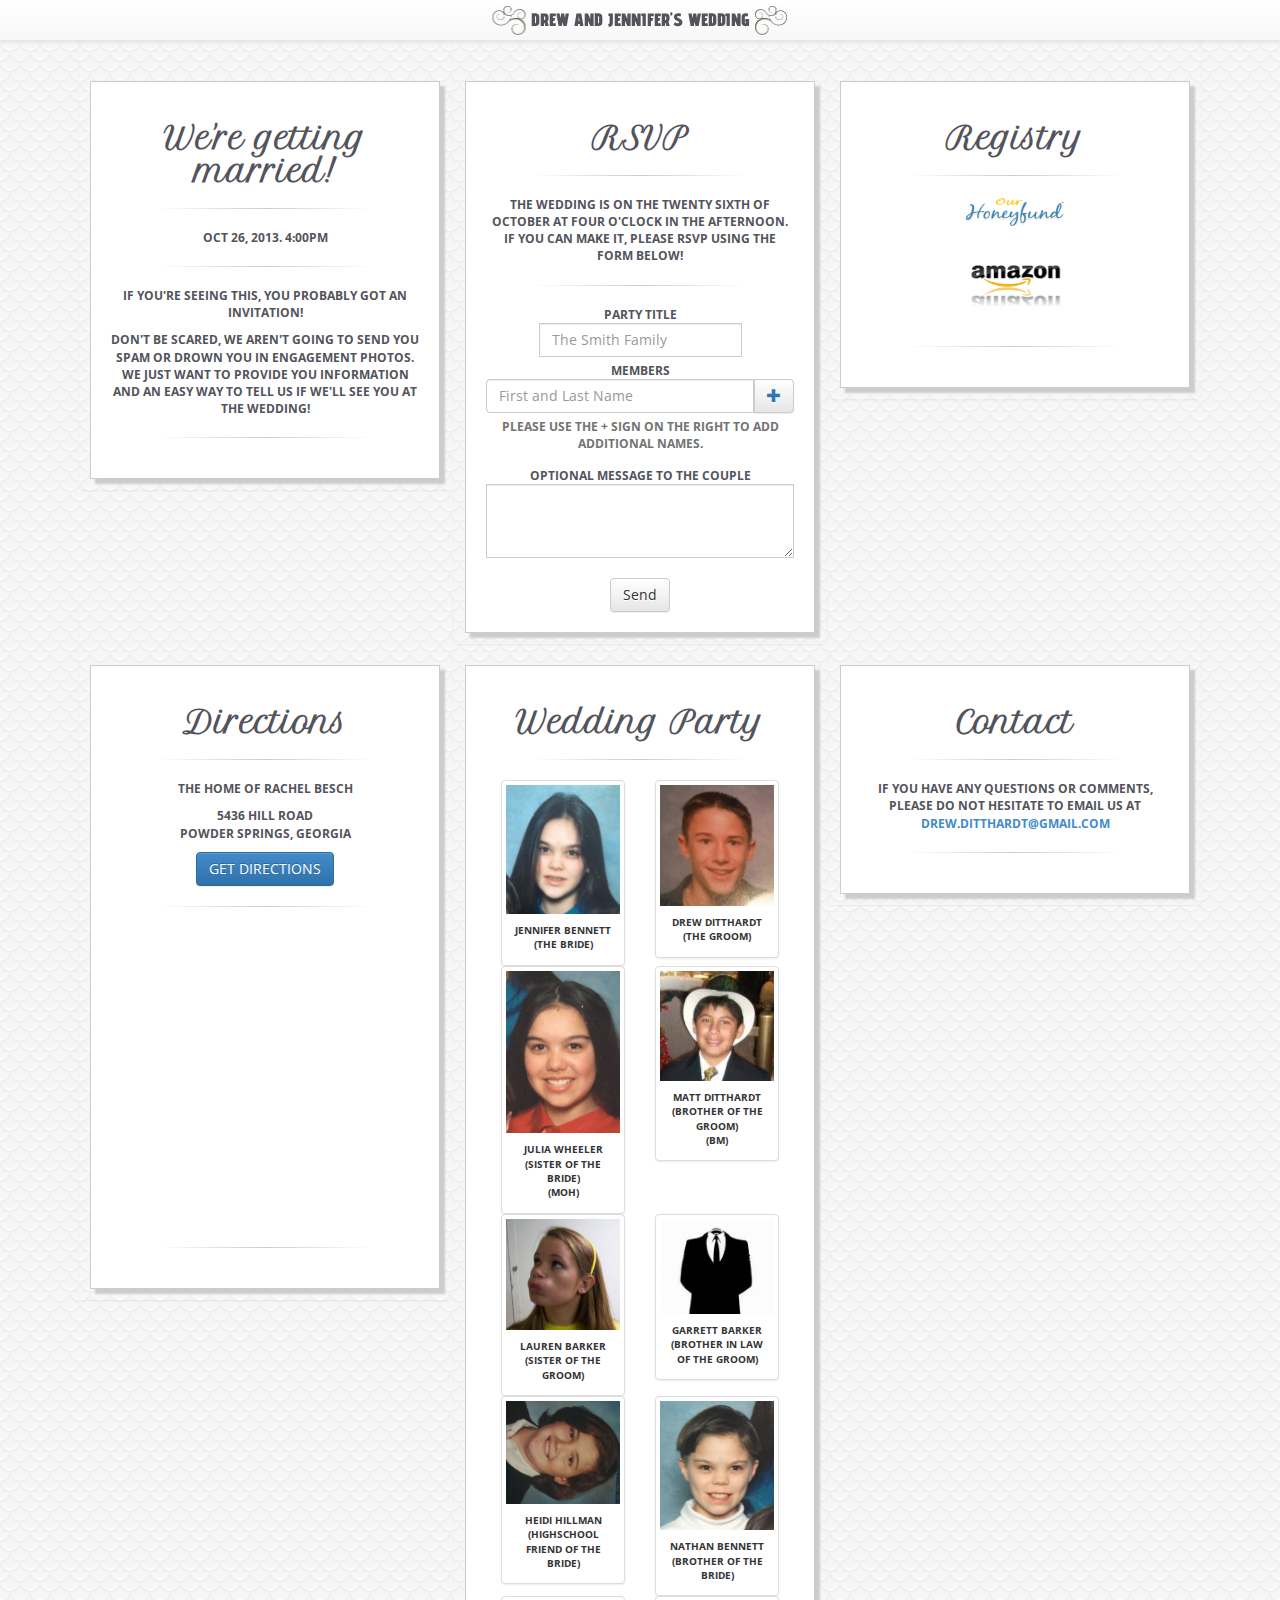
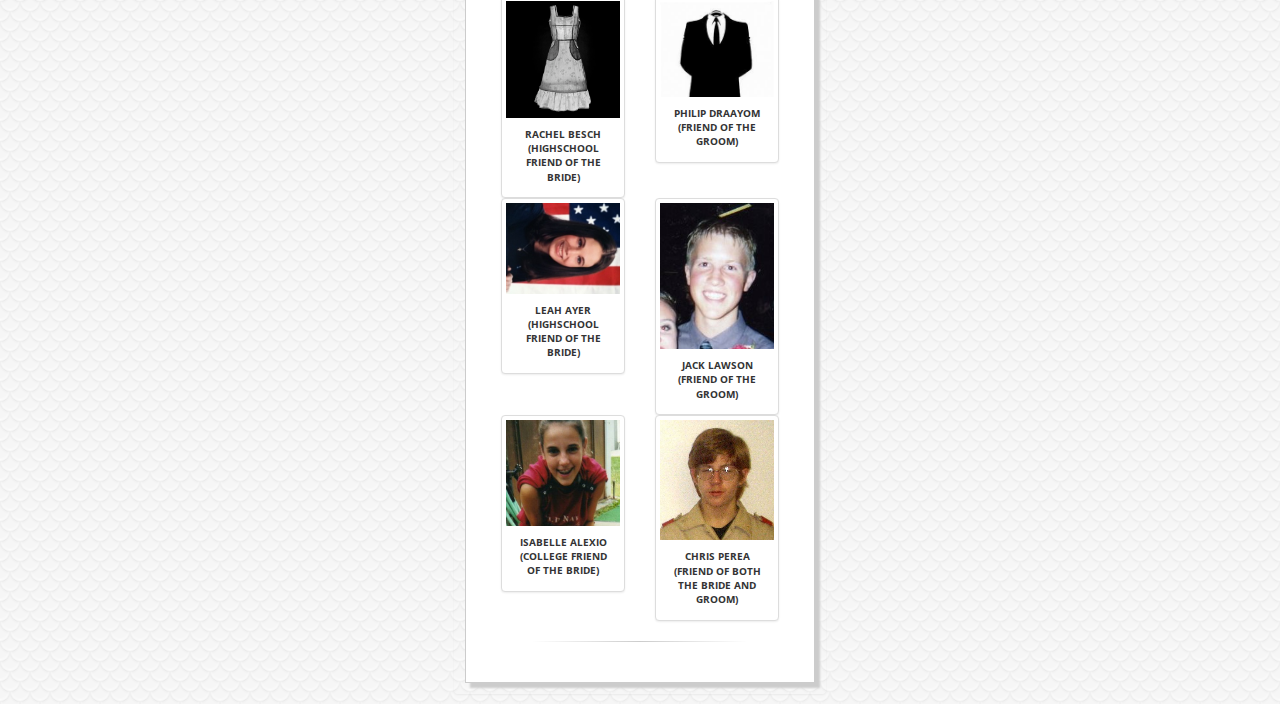
==== index.html @ aac6166d "added optional message and party title to main page" ====
<!DOCTYPE html>
<!--[if lt IE 7]>      <html class="no-js lt-ie9 lt-ie8 lt-ie7"> <![endif]-->
<!--[if IE 7]>         <html class="no-js lt-ie9 lt-ie8"> <![endif]-->
<!--[if IE 8]>         <html class="no-js lt-ie9"> <![endif]-->
<!--[if gt IE 8]><!--> <html class="no-js"> <!--<![endif]-->
  <head>
    <meta charset="utf-8">
    <meta http-equiv="X-UA-Compatible" content="IE=edge,chrome=1">
    <title>Drew and Jennifer's Wedding</title>
    <meta name="description" content="">
    <meta name="viewport" content="width=device-width">

    <link rel="stylesheet" href="css/bootstrap.min.css">
    <style>
      body {
        padding-top: 50px;
        padding-bottom: 20px;
      }
    </style>

    <link rel="stylesheet" href="css/bootstrap-theme.min.css">
    <link rel="stylesheet" href="css/main.css">
    <link href='http://fonts.googleapis.com/css?family=Petit+Formal+Script|Advent+Pro|Open+Sans:600' rel='stylesheet' type='text/css'>

    <script src="js/vendor/modernizr-2.6.2-respond-1.1.0.min.js"></script>
  </head>

  <body>
    <!--[if lt IE 7]>
    <p class="chromeframe">You are using an <strong>outdated</strong> browser. Please <a href="http://browsehappy.com/">upgrade your browser</a> or <a href="http://www.google.com/chromeframe/?redirect=true">activate Google Chrome Frame</a> to improve your experience.</p>
    <![endif]-->
    <nav class="navbar navbar-default navbar-fixed-top" role="navigation">
      <button type="button" data-toggle="collapse" data-target=".navbar-responsive-collapse" class="navbar-toggle collapsed">
        <span class="icon-bar"></span>
        <span class="icon-bar"></span>
        <span class="icon-bar"></span>
      </button>
      <a id="brand" class="navbar-brand" href="index.html"><img class="image-wrap mirror" src="img/flourish.png">&nbsp;Drew and Jennifer's Wedding&nbsp;<img class="image-wrap" src="img/flourish.png"></a>
      <div class="navbar-responsive-collapse collapse nav-collapse">
        <ul class="nav navbar-nav">
          <li><a href="#top">Top</a></li>
          <li><a href="#rsvp">RSVP</a></li>
          <li><a href="#registry">Registry</a></li>
          <li><a href="#directions">Directions</a></li>
          <li><a href="#party">Wedding Party</a></li>
          <li><a href="#contact">Contact</a></li>
        </ul>
      </div>
    </nav>


    <div class="container">

      <div id="top" class="panel">
        <article>
          <header><h2>We're getting married!</h2></header>
          <hr />
          OCT 26, 2013. 4:00pm
          <hr />
          <p>If you're seeing this, you probably got an invitation!</p>
          <p>
          Don't be scared, we aren't going to send you spam or drown you in engagement photos.
          We just want to provide you information and an easy way to tell us if we'll see you at the wedding!
          </p>
          <hr />
        </article>
      </div>

      <div id="rsvp" class="panel">
        <article>
          <header><h2>RSVP</h2></header>
          <hr />
          <p>The wedding is on the twenty sixth of October at four o'clock in the afternoon. If you can make it, please RSVP using the form below!</p>
          <hr />
          <div class="container">
            <div id="rsvp-success" class="alert alert-success hidden">
              That's it! You're RSVPed! We'll see you at the wedding!
            </div>
            <div id="rsvp-failure" class="alert alert-danger hidden">
              Oh no! Something went wrong and we did not get your RSVP. Please try again a bit later.
            </div>
          </div>

          <form id="rsvp-form" role="form">
            <div class="form-group form-group-inline">
              <label>Party Title
                <div class="input-group">
                  <input type="text" class="form-control" name="title" placeholder="The Smith Family">
                </div>
              </label>
              <label>Members
                <div class="input-group">
                  <input type="text" class="form-control" name="party[]" placeholder="First and Last Name">
                  <span class="input-group-btn">
                    <button type="button" class="btn btn-default btn-party-add">
                      <i class="glyphicon glyphicon-plus"></i>
                    </button>
                  </span>
                </div>
                <p class="help-block">Please use the + sign on the right to add additional names.</p>
              </label>
              <label>
                Optional Message to the Couple
                <div class="input-group">
                  <textarea class="form-control" name="message" cols=100 rows=3 placeholder="Message">
                  </textarea>
                </div>
              </label>
            </div>
            <button type="button" id="rsvp-send" class="btn btn-default">Send</button>
          </form>
        </article>
      </div>

      <div id="registry" class="panel">
        <article>
          <header><h2>Registry</h2></header>
          <hr />
          <p><a href="http://honeyfund.com/drewandjenben" target="_blank"><img class="honeyfund-logo" src="img/honeyfund_logo.png"></a></p>
          <p><a href="http://www.amazon.com/gp/registry/wedding/VS6V68UQGFDQ" target="_blank"><img class="amazon-logo" src="img/amazon_logo.png"></a></p>
          <hr />
        </article>
      </div>

      <div id="directions" class="panel directions">
        <article>
          <header><h2>Directions</h2></header>
          <hr />
          <p>The home of Rachel Besch</p>
          <p>
          5436 Hill Road<br />
          Powder Springs, Georgia
          </p>
          <p>
          <a class="btn btn-primary" href="https://maps.google.com/maps?saddr=current+location&daddr=5436%20Hill%20Road,%20Powder%20Springs,%20GA" target="_blank">
            Get Directions
          </a>
          </p>
          <hr />
          <div id="map"></div>
          <hr />
        </article>
      </div>

      <div id="party" class="panel">
        <article>
          <header><h2>Wedding Party</h2></header>
          <hr />
          <div class="container">
            <div class="row">
              <div class="col-sm-12 col-md-6">
                <div class="thumbnail">
                  <img src="img/people/Jennifer Bennett.jpg" alt="The Bride">
                  <div class="caption">
                    Jennifer Bennett<br>
                    (The Bride)
                  </div>
                </div>
              </div>
              <div class="col-sm-12 col-md-6">
                <div class="thumbnail">
                  <img src="img/people/Drew Ditthardt.jpg" alt="The Groom">
                  <div class="caption">
                    Drew Ditthardt<br>
                    (The groom)
                  </div>
                </div>
              </div>
            </div>
            <div class="row">
              <div class="col-sm-12 col-md-6">
                <div class="thumbnail">
                  <img src="img/people/Julia Wheeler.jpg" alt="Matron of Honor">
                  <div class="caption">
                    Julia Wheeler<br>
                    (Sister of the bride)<br>
                    (MOH)
                  </div>
                </div>
              </div>
              <div class="col-sm-12 col-md-6">
                <div class="thumbnail">
                  <img src="img/people/Matthew Ditthardt.jpg" alt="Best Man">
                  <div class="caption">
                    Matt Ditthardt<br>
                    (Brother of the groom)<br>
                    (BM)
                  </div>
                </div>
              </div>
            </div>
            <div class="row">
              <div class="col-sm-12 col-md-6">
                <div class="thumbnail">
                  <img src="img/people/Lauren Barker.jpg" alt="Sister of the Groom">
                  <div class="caption">
                    Lauren Barker
                    (Sister of the groom)
                  </div>
                </div>
              </div>
              <div class="col-sm-12 col-md-6">
                <div class="thumbnail">
                  <img src="img/people/Garrett Barker.jpg" alt="Brother in Law of the Groom">
                  <div class="caption">
                    Garrett Barker
                    (Brother in law of the groom)
                  </div>
                </div>
              </div>
            </div>
            <div class="row">
              <div class="col-sm-12 col-md-6">
                <div class="thumbnail">
                  <img src="img/people/Heidi Hillman.jpg" alt="Friend of the Bride">
                  <div class="caption">
                    Heidi Hillman
                    (Highschool friend of the bride)
                  </div>
                </div>
              </div>
              <div class="col-sm-12 col-md-6">
                <div class="thumbnail">
                  <img src="img/people/Nathan Bennett.jpg" alt="Brother of the Bride">
                  <div class="caption">
                    Nathan Bennett
                    (Brother of the bride)
                  </div>
                </div>
              </div>
            </div>
            <div class="row">
              <div class="col-sm-12 col-md-6">
                <div class="thumbnail">
                  <img src="img/people/Rachel Besch.jpg" alt="Friend of the Bride, Host">
                  <div class="caption">
                    Rachel Besch
                    (Highschool friend of the bride)
                  </div>
                </div>
              </div>
              <div class="col-sm-12 col-md-6">
                <div class="thumbnail">
                  <img src="img/people/Philip Draayom.jpg" alt="Friend of the Groom">
                  <div class="caption">
                    Philip Draayom
                    (Friend of the groom)
                  </div>
                </div>
              </div>
            </div>
            <div class="row">
              <div class="col-sm-12 col-md-6">
                <div class="thumbnail">
                  <img src="img/people/Leah Ayer.jpg" alt="Friend of the Bride">
                  <div class="caption">
                    Leah Ayer
                    (Highschool friend of the bride)
                  </div>
                </div>
              </div>
              <div class="col-sm-12 col-md-6">
                <div class="thumbnail">
                  <img src="img/people/Jack Lawson.jpg" alt="Friend and colleague of the Groom">
                  <div class="caption">
                    Jack Lawson
                    (Friend of the groom)
                  </div>
                </div>
              </div>
            </div>
            <div class="row">
              <div class="col-sm-12 col-md-6">
                <div class="thumbnail">
                  <img src="img/people/Isabelle Alexio.jpg" alt="Friend of the Bride">
                  <div class="caption">
                    Isabelle Alexio
                    (College friend of the bride)
                  </div>
                </div>
              </div>
              <div class="col-sm-12 col-md-6">
                <div class="thumbnail">
                  <img src="img/people/Christopher Perea.jpg" alt="Friend of both the Bride and Groom">
                  <div class="caption">
                    Chris Perea
                    (Friend of both the bride and groom)
                  </div>
                </div>
              </div>
            </div>
          </div>
          <hr />
        </article>
      </div>

      <div id="contact" class="panel tab-pane">
        <article>
          <header><h2>Contact</h2></header>
          <hr />
          <p>If you have any questions or comments, please do not hesitate to email us at <a href="mailto:drew.ditthardt@gmail.com">drew.ditthardt@gmail.com</a> </p>
          <hr />
        </article>
      </div>

    </div>

    <script src="js/vendor/jquery-1.10.1.min.js"></script>
    <script src="http://maps.google.com/maps/api/js?sensor=false&language=en"></script>
    <script src="js/vendor/gmap3.min.js"></script>
    <script src="js/vendor/bootstrap.min.js"></script>
    <script src="js/main.js"></script>
  </body>
</html>
---- css/main.css ----
body {
  background-image: url('../img/silver_scales.png');
  background-color: #FFFFFF;
  font-size: 12px;
  color: #53535c;
  text-transform: uppercase;
  font-family: 'Open Sans', sans-serif;
  font-weight: bold;
}

article {
  padding: 20px;
  margin: 10px;
  text-align: center;
  background-color: #FFFFFF;
  width: 350px;
  border: 1px solid #CCCCCC;
  box-shadow: 5px 5px 2px #CCCCCC;
}

article header h2 {
  text-transform: none;
  font-family: 'Petit Formal Script', cursive;
  font-weight: bolder;
}

.container {
  text-align: center;
}

@media (min-width: 600px) {
  .nav {
    display: none;
  }
}

.navbar-default .navbar-brand {
  color: #53535c;
  font-family: 'Advent Pro', sans-serif;
  font-weight: bolder;
  float: none;
  padding: 0px;
  line-height: 50px;
}

.navbar {
  min-width: 405px;
  min-height: 30px;
  text-align: center;
  padding: 0px;
  overflow: hidden;
}

nav ul {
  text-align: center;
  font-size: 14px;
}

nav ul li a {
  padding: 5px;
  padding-right: 15px;
  padding-left: 15px;
}

@media (min-width: 450px) {
 .navbar-default .navbar-brand {
    line-height: 40px;
  }
}

article hr {
  width: 70%;
  border: 0;
  height: 1px;
  background: -moz-linear-gradient(left center, transparent, black, transparent);
  background: -webkit-gradient(linear, left center, right center,
                color-stop(0, transparent),
                color-stop(0.5, #CCCCCC),
                color-stop(1, transparent)
              );
}

.panel {
  background-color: transparent;
  vertical-align: top;
  display: inline-block;
  margin-top: -40px;
  padding-top: 60px;
  margin-bottom: -10px;
}

.image-wrap {
  width: 32.5px;
  height: 30px;
}

.honeyfund-logo {
  width: 100px;
  height: 30px;
}

.amazon-logo {
  width: 150px;
  height: 90px;
}

.mirror {
  -moz-transform: scaleX(-1);
  -o-transform: scaleX(-1);
  -webkit-transform: scaleX(-1);
  transform: scaleX(-1);
  filter: FlipH;
  -ms-filter: "FlipH";
}

#map {
  width: 300px;
  height: 300px;
}

#party {
  font-size: 10px;
}

.btn-party-add {
  color: #3276b1;
}

.btn-party-remove {
  color: #b22222;
}
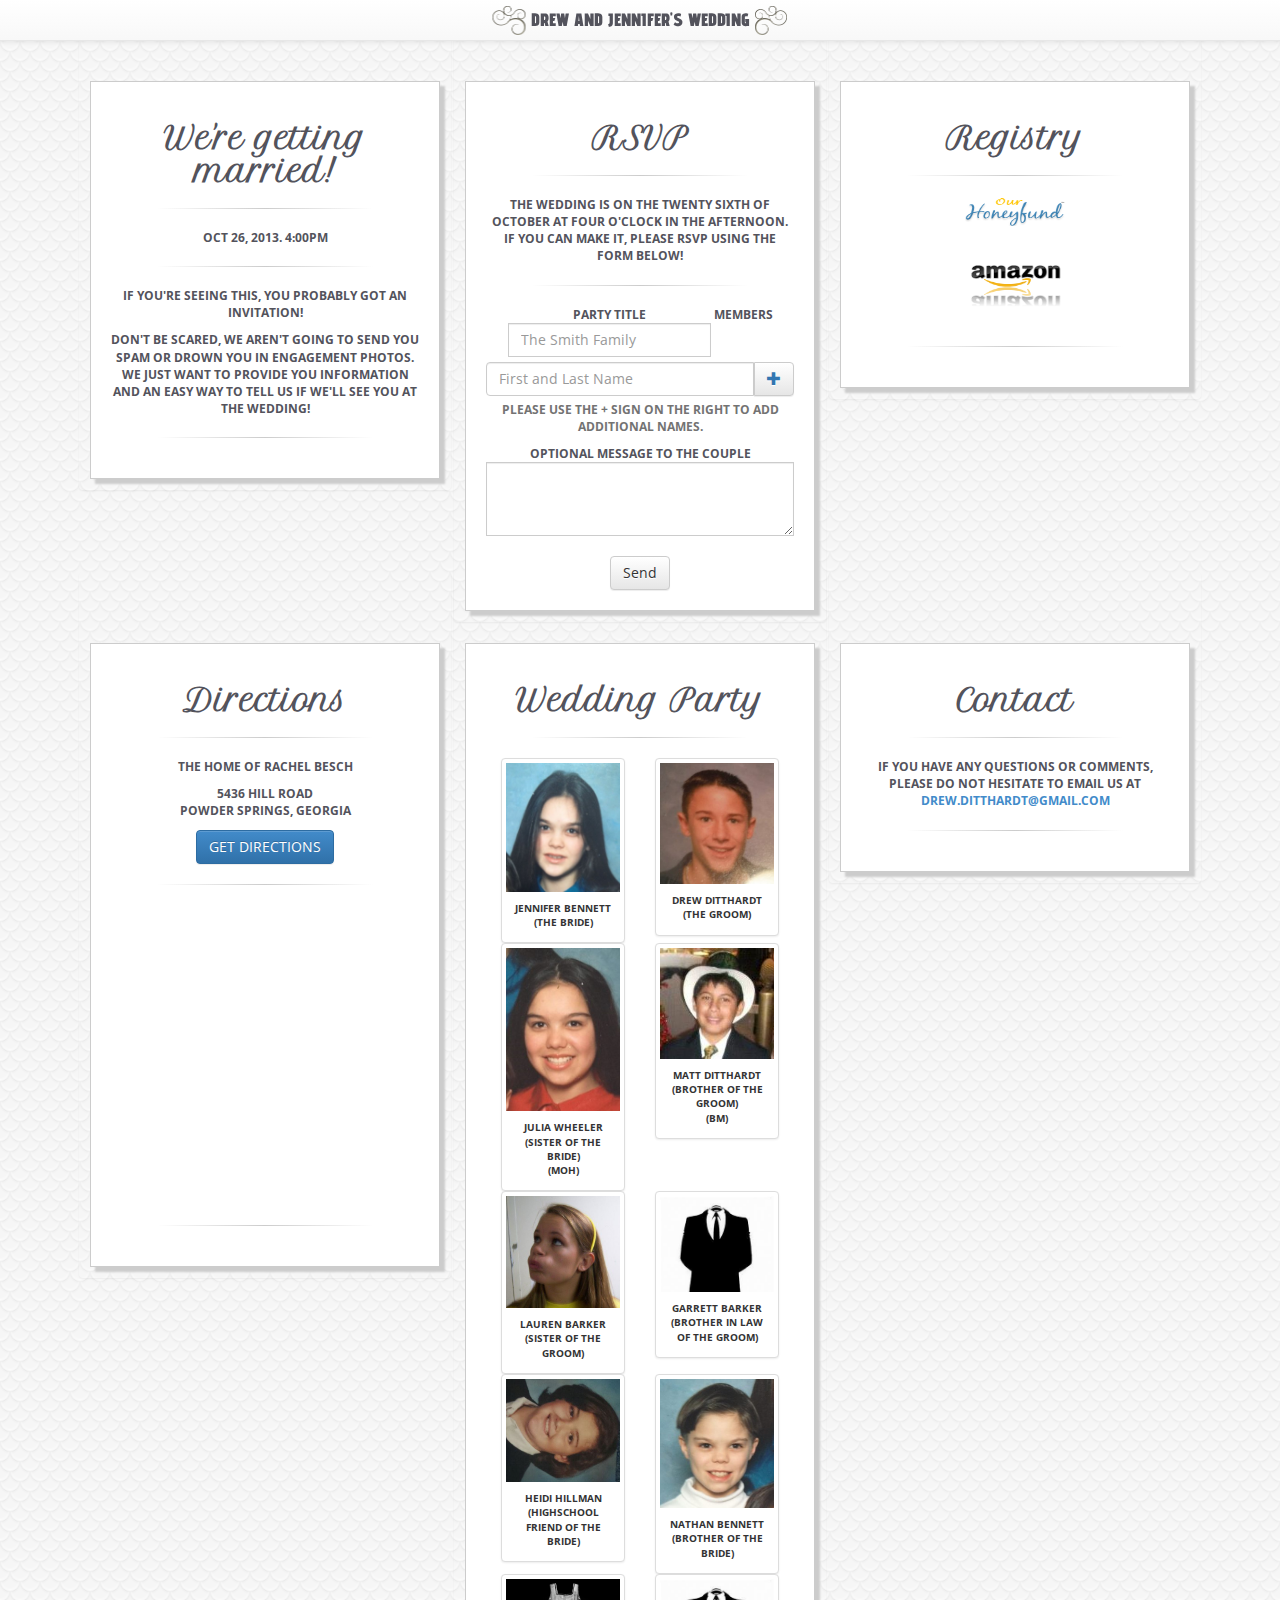
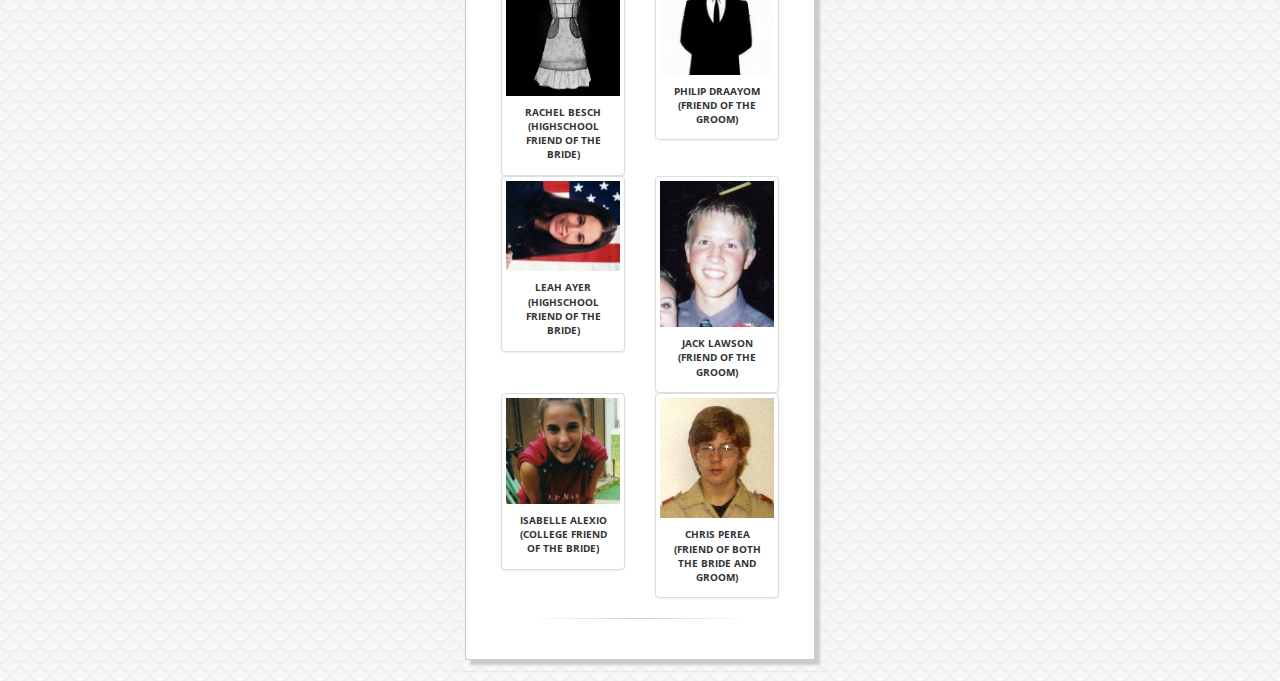
==== commit fc678db2: "fix bug" ====
--- a/index.html
+++ b/index.html
@@ -88,17 +88,16 @@
                   <input type="text" class="form-control" name="title" placeholder="The Smith Family">
                 </div>
               </label>
-              <label>Members
+              <label>Members</label>
                 <div class="input-group">
                   <input type="text" class="form-control" name="party[]" placeholder="First and Last Name">
                   <span class="input-group-btn">
-                    <button type="button" class="btn btn-default btn-party-add">
-                      <i class="glyphicon glyphicon-plus"></i>
-                    </button>
-                  </span>
-                </div>
-                <p class="help-block">Please use the + sign on the right to add additional names.</p>
-              </label>
+                  <button type="button" class="btn btn-default btn-party-add">
+                    <i class="glyphicon glyphicon-plus"></i>
+                  </button>
+                </span>
+              </div>
+              <p class="help-block">Please use the + sign on the right to add additional names.</p>
               <label>
                 Optional Message to the Couple
                 <div class="input-group">
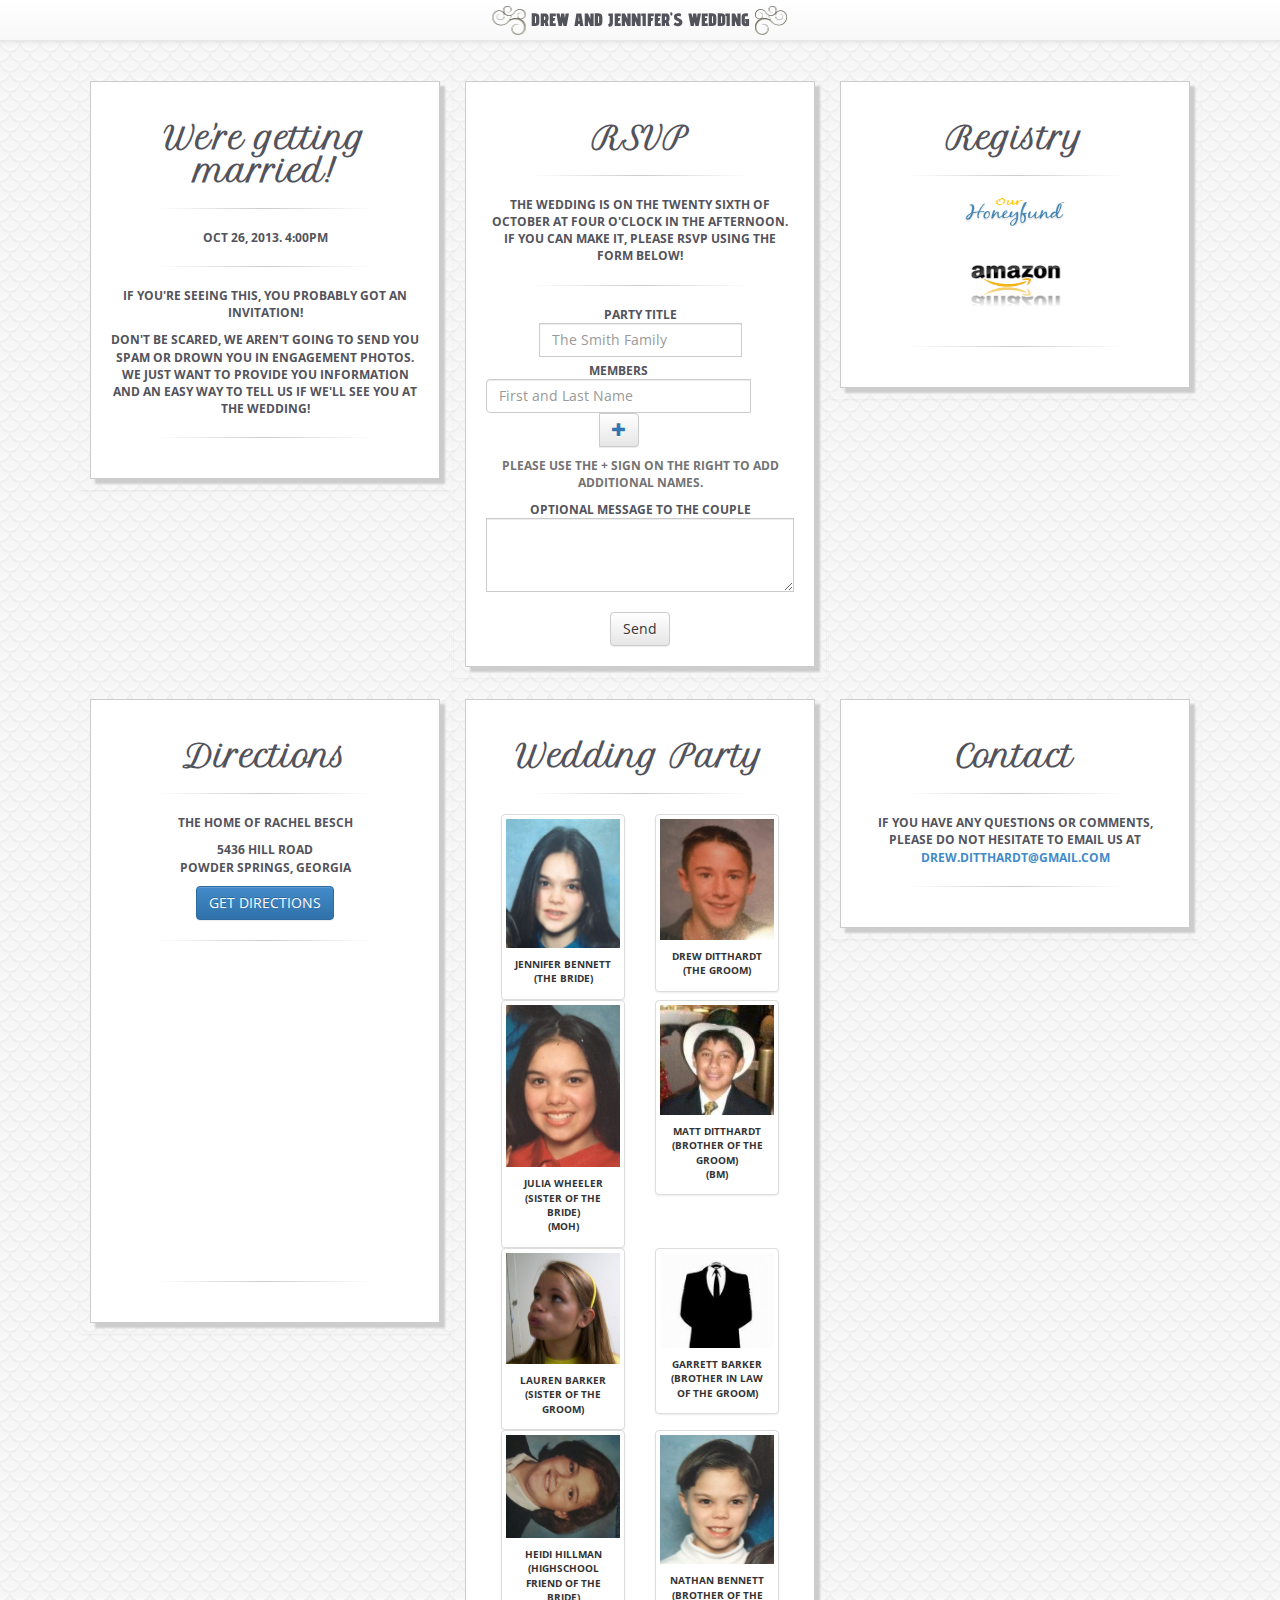
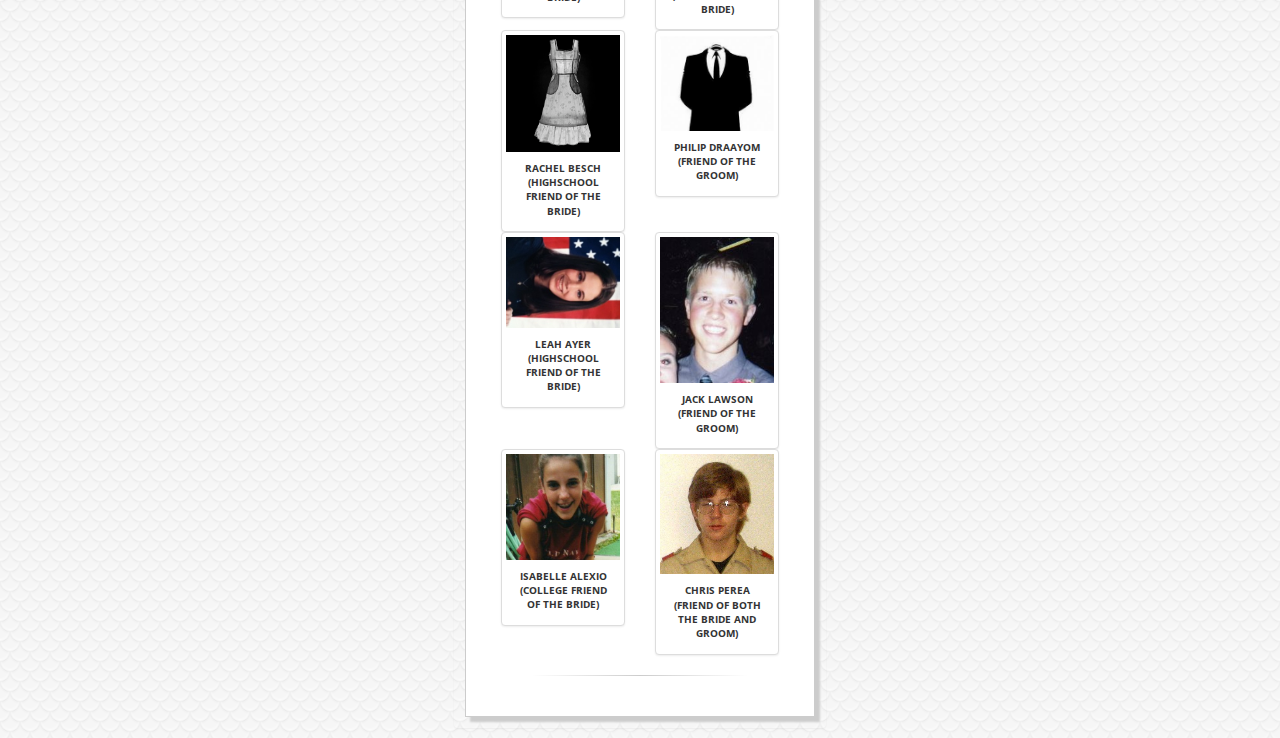
==== commit 13513644: "fix things" ====
--- a/index.html
+++ b/index.html
@@ -88,14 +88,15 @@
                   <input type="text" class="form-control" name="title" placeholder="The Smith Family">
                 </div>
               </label>
-              <label>Members</label>
-                <div class="input-group">
+              <div class="input-group">
+                <label>Members
                   <input type="text" class="form-control" name="party[]" placeholder="First and Last Name">
                   <span class="input-group-btn">
-                  <button type="button" class="btn btn-default btn-party-add">
-                    <i class="glyphicon glyphicon-plus"></i>
-                  </button>
-                </span>
+                    <button type="button" class="btn btn-default btn-party-add">
+                      <i class="glyphicon glyphicon-plus"></i>
+                    </button>
+                  </span>
+                </label>
               </div>
               <p class="help-block">Please use the + sign on the right to add additional names.</p>
               <label>
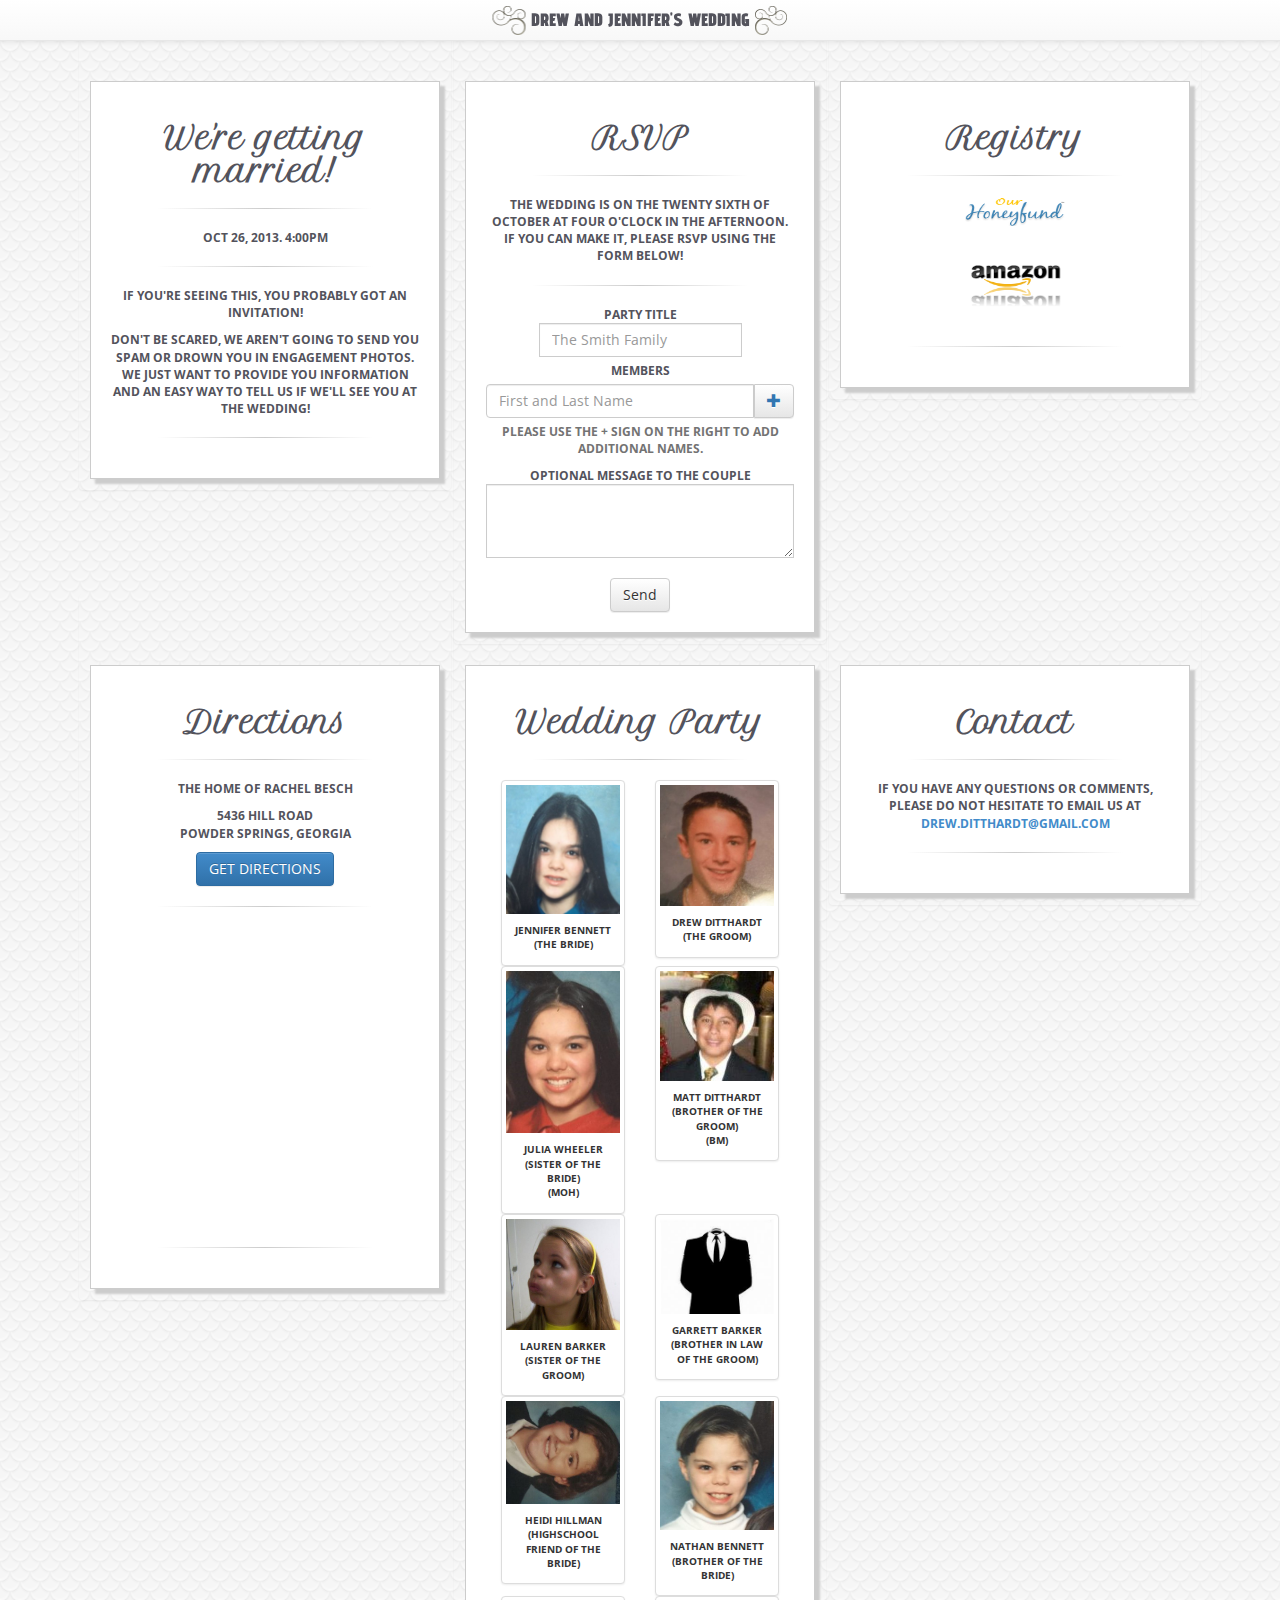
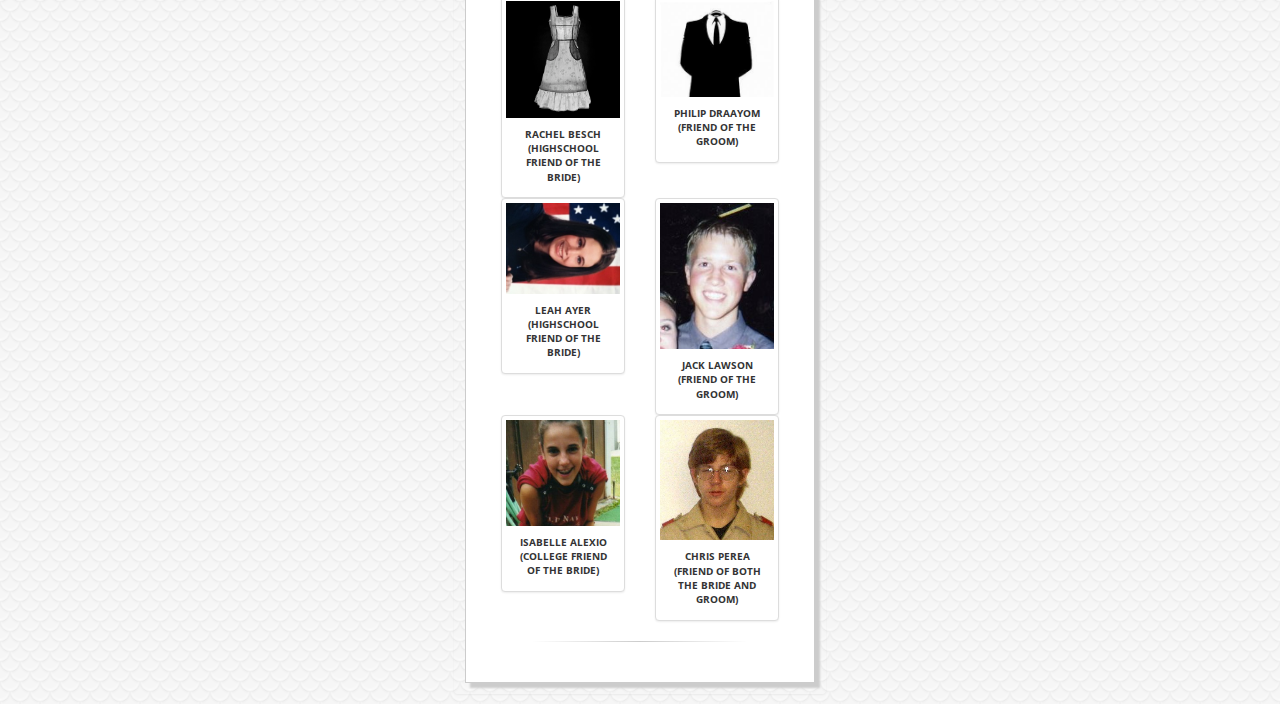
==== commit 50502e25: "fixed aling" ====
--- a/index.html
+++ b/index.html
@@ -88,15 +88,15 @@
                   <input type="text" class="form-control" name="title" placeholder="The Smith Family">
                 </div>
               </label>
+              <br>
+              <label>Members</label>
               <div class="input-group">
-                <label>Members
-                  <input type="text" class="form-control" name="party[]" placeholder="First and Last Name">
-                  <span class="input-group-btn">
-                    <button type="button" class="btn btn-default btn-party-add">
-                      <i class="glyphicon glyphicon-plus"></i>
-                    </button>
-                  </span>
-                </label>
+                <input type="text" class="form-control" name="party[]" placeholder="First and Last Name">
+                <span class="input-group-btn">
+                  <button type="button" class="btn btn-default btn-party-add">
+                    <i class="glyphicon glyphicon-plus"></i>
+                  </button>
+                </span>
               </div>
               <p class="help-block">Please use the + sign on the right to add additional names.</p>
               <label>
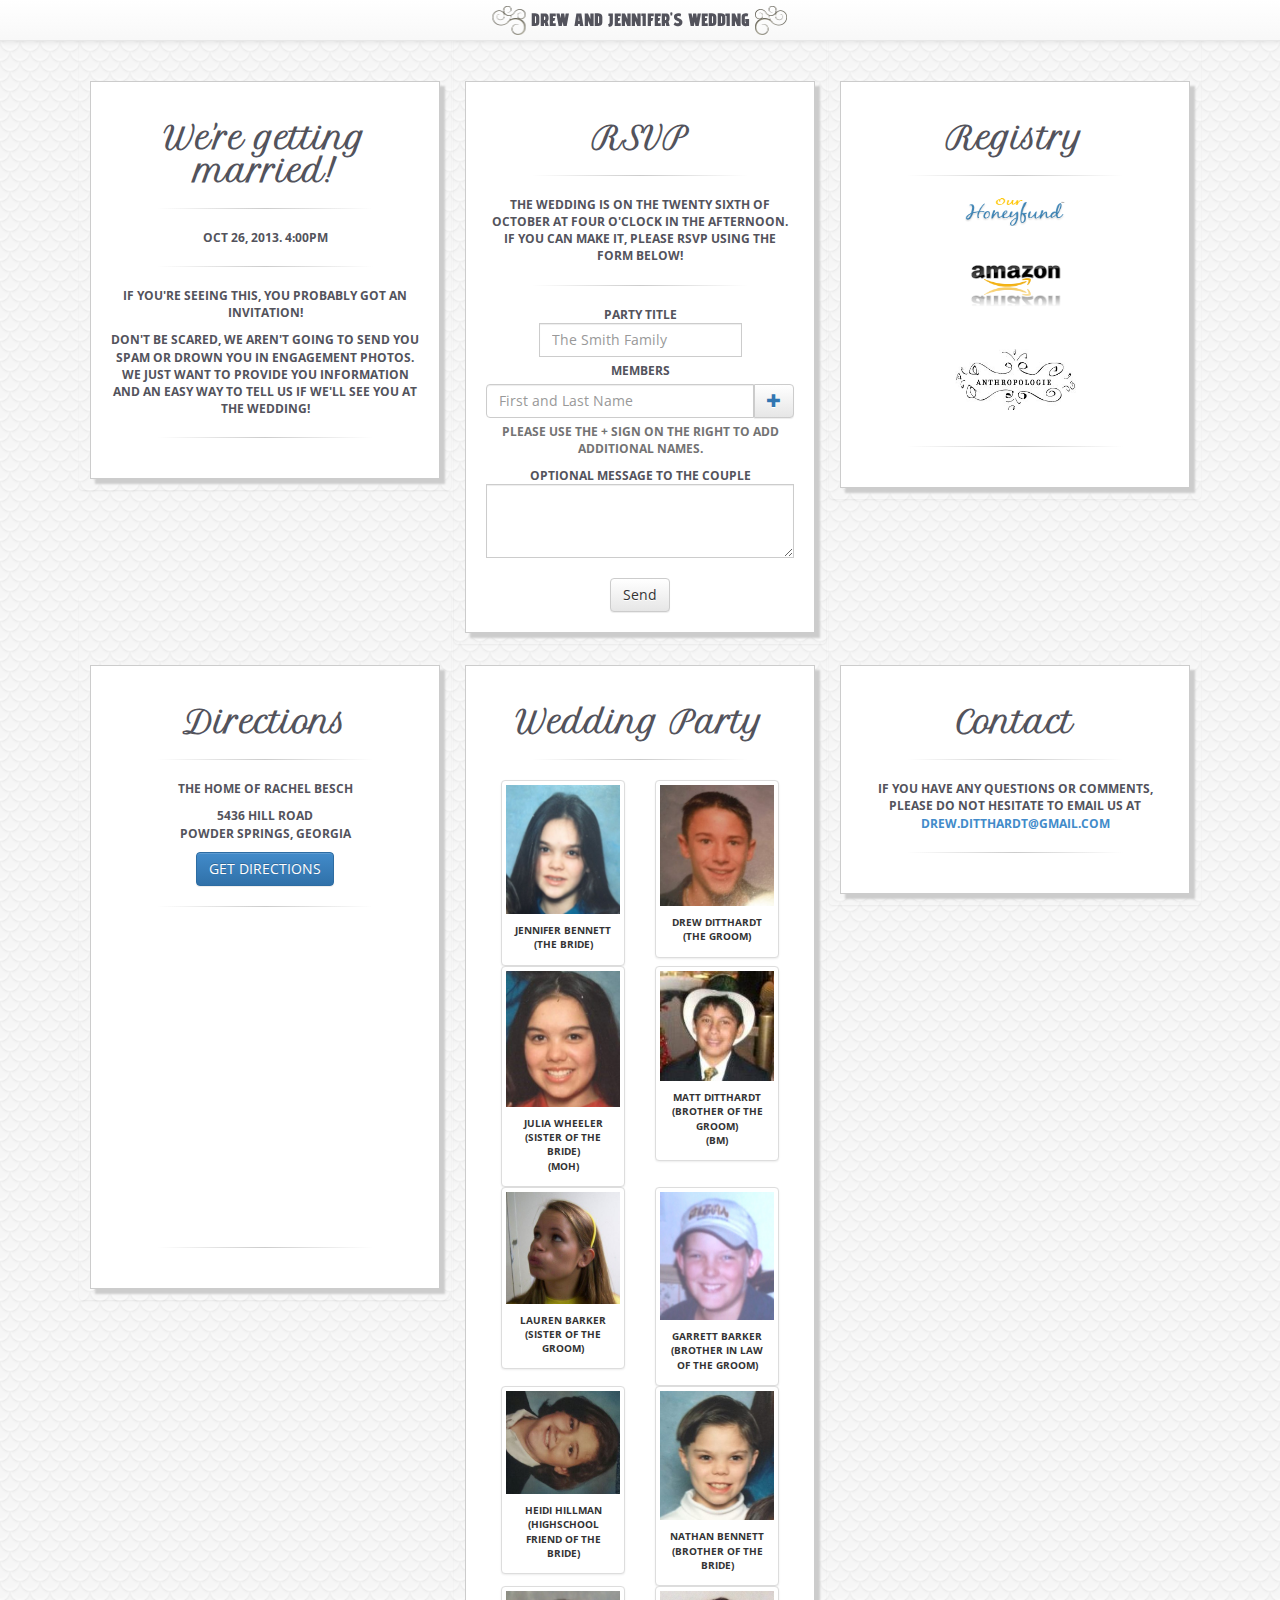
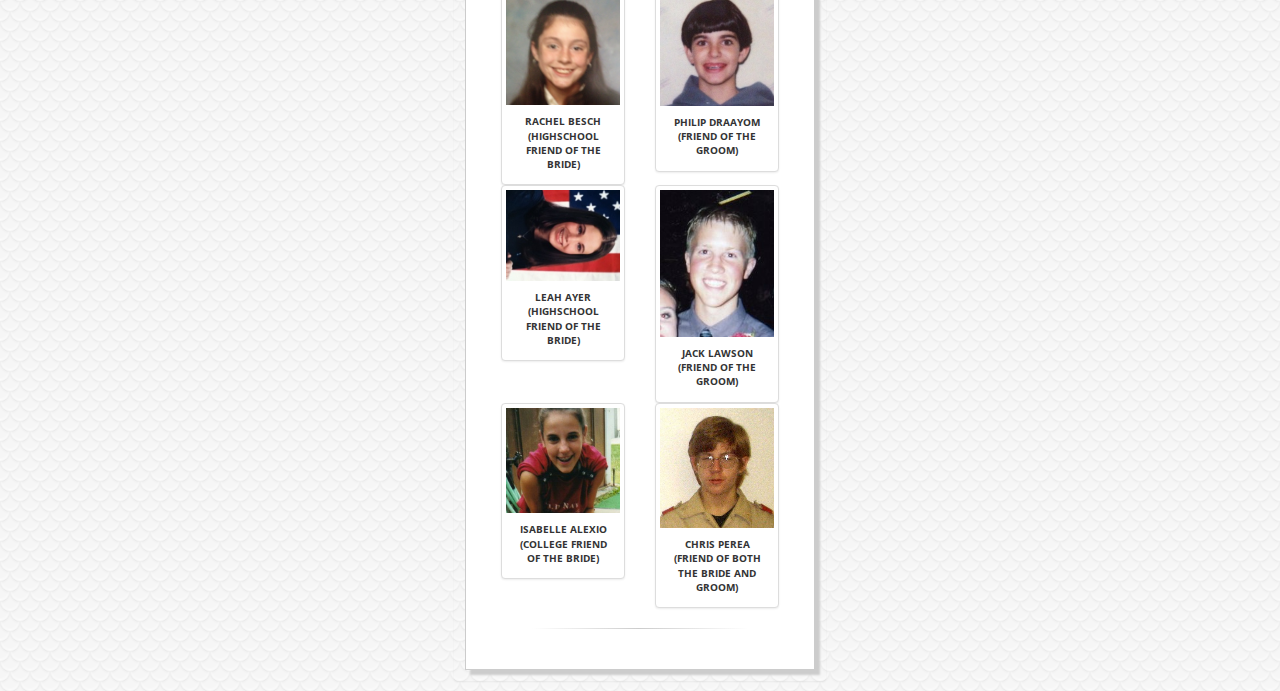
==== commit c9f3faba: "add new registry place" ====
--- a/index.html
+++ b/index.html
@@ -102,8 +102,7 @@
               <label>
                 Optional Message to the Couple
                 <div class="input-group">
-                  <textarea class="form-control" name="message" cols=100 rows=3 placeholder="Message">
-                  </textarea>
+                  <textarea class="form-control" name="message" cols=100 rows=3></textarea>
                 </div>
               </label>
             </div>
@@ -118,6 +117,7 @@
           <hr />
           <p><a href="http://honeyfund.com/drewandjenben" target="_blank"><img class="honeyfund-logo" src="img/honeyfund_logo.png"></a></p>
           <p><a href="http://www.amazon.com/gp/registry/wedding/VS6V68UQGFDQ" target="_blank"><img class="amazon-logo" src="img/amazon_logo.png"></a></p>
+          <p><a href="http://www.anthropologie.com/anthro/wishlist/wishlist.jsp?emailOrigin=true&giftlistId=gl_PHL2065664635"><img class="amazon-logo" src="img/anthropologie_logo.jpg"></a></p>
           <hr />
         </article>
       </div>
--- a/css/main.css
+++ b/css/main.css
@@ -129,3 +129,7 @@
 .btn-party-remove {
   color: #b22222;
 }
+
+.names-list {
+  text-transform: none;
+}
